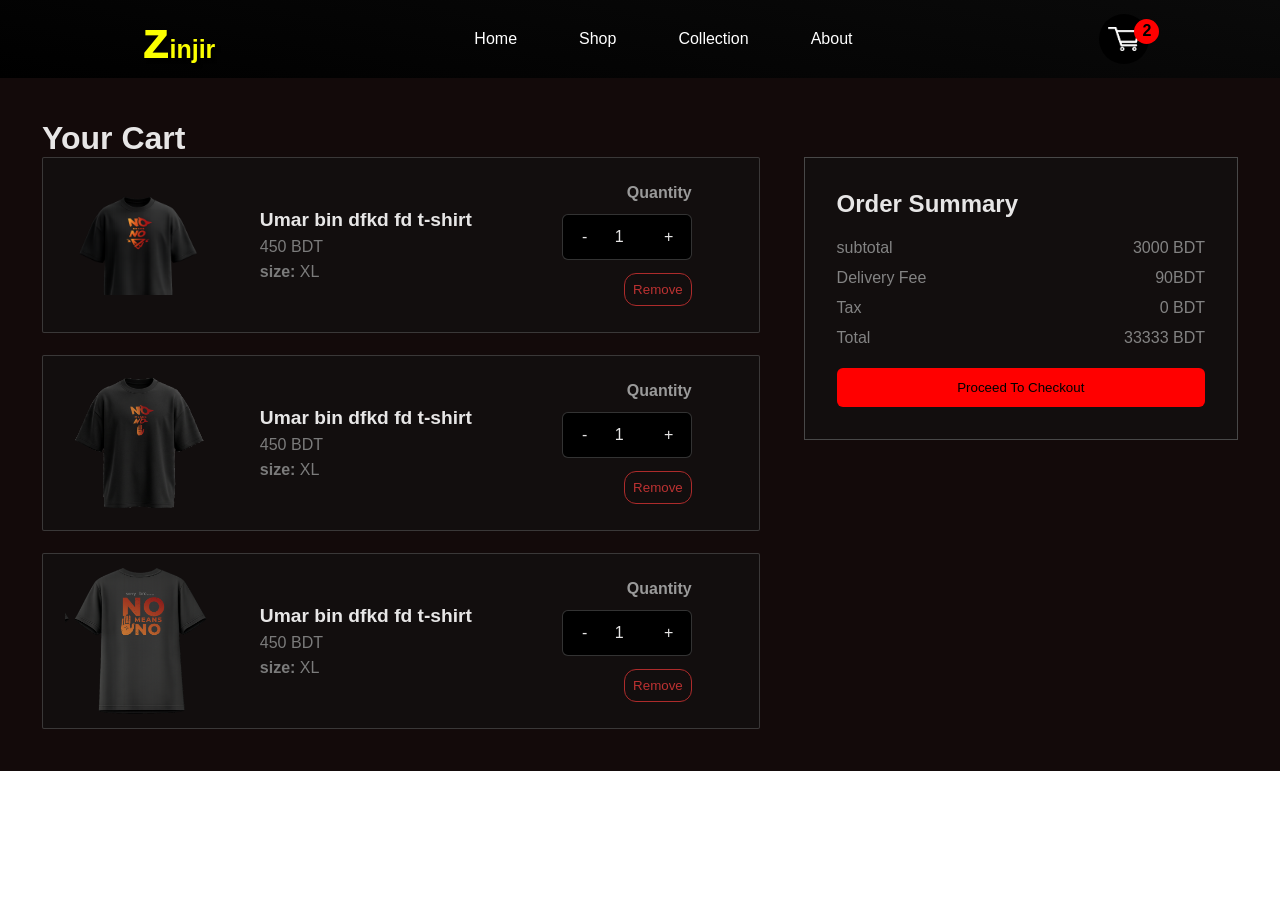
==== cart_page.html @ f82ce940 "Add the cart-page just design the layout of car-page" ====
<!DOCTYPE html>
<html lang="en">
<head>
    <meta charset="UTF-8">
    <meta name="viewport" content="width=device-width, initial-scale=1.0">
    <title>Jingra</title>
    <link rel="stylesheet" href="assets/css/base.css">
    <link rel="stylesheet" href="assets/css/header.css">
    
    <link rel="stylesheet" href="assets/css/cart-page.css">

</head>
<body>
    <header></header>
   <script src="components/header.js"></script>
       <!-- header ekhane thakbe -->


       <main>
 <h1>Your Cart</h1>


        <div class="cart-list-container">

        <div class="cart-list">
             
            <div class="card"><!--card start-->

                    <div class="image">
                        <img src="assets/images/ChatGPT Image May 12, 2026, 03_21_50 PM.png" alt="">
                    </div>

                    <div class="card-info">
                        <!-- left -->
                        <div class="card-info-up">
                            <h3 class="title">Umar bin dfkd fd  t-shirt</h3>
                            <div class="price">450 BDT</div>
                            <div class="size"><strong>size: </strong>XL</div>
                        </div>

                      <div class="card-info-dwn"><!---->


                                <!-- quantity-->
                         <div class="quantity">
                               <h4>Quantity</h4>
                                 <div class="q-wrapper">
                                    <button class="down">-</button>
                                    <input type="number" name="" id="" min="0" max="10" value="1">
                                    <button class="up">+</button>
                                       
                                 </div>
                              </div>

                               <button class="card-remove">Remove</button>
                        </div>

                    </div>

                </div> <!--card end-->



                 <div class="card"><!--card start-->

                    <div class="image">
                        <img src="assets/images/backchara8-3.png" alt="">
                    </div>

                    <div class="card-info">
                        <!-- left -->
                        <div class="card-info-up">
                            <h3 class="title">Umar bin dfkd fd  t-shirt</h3>
                            <div class="price">450 BDT</div>
                            <div class="size"><strong>size: </strong>XL</div>
                        </div>

                      <div class="card-info-dwn"><!---->


                                <!-- quantity-->
                         <div class="quantity">
                               <h4>Quantity</h4>
                                 <div class="q-wrapper">
                                    <button class="down">-</button>
                                    <input type="number" name="" id="" min="0" max="10" value="1">
                                    <button class="up">+</button>
                                       
                                 </div>
                              </div>

                               <button class="card-remove">Remove</button>
                        </div>

                    </div>

                </div> <!--card end-->




                 <div class="card"><!--card start-->

                    <div class="image">
                        <img src="assets/images/image1-89-6-2.png" alt="">
                    </div>

                    <div class="card-info">
                        <!-- left -->
                        <div class="card-info-up">
                            <h3 class="title">Umar bin dfkd fd  t-shirt</h3>
                            <div class="price">450 BDT</div>
                            <div class="size"><strong>size: </strong>XL</div>
                        </div>

                      <div class="card-info-dwn"><!---->


                                <!-- quantity-->
                         <div class="quantity">
                               <h4>Quantity</h4>
                                 <div class="q-wrapper">
                                    <button class="down">-</button>
                                    <input type="number" name="" id="" min="0" max="10" value="1">
                                    <button class="up">+</button>
                                       
                                 </div>
                              </div>

                               <button class="card-remove">Remove</button>
                        </div>

                    </div>

                </div> <!--card end-->



                




        </div> <!--cart-list end-->





        <div class="order-summary">
            <h2>Order Summary</h2>
    
            <div class="price-list">

                <div class="prices">
                    <span>subtotal</span>
                     <span>3000 BDT</span>
                </div >
                <div class="prices">
                    <span>Delivery Fee</span>
                    <span>90BDT</span>
                </div >
                <div class="prices">
                    <span>Tax</span>
                    <span>0 BDT</span>
                </div >

                <div class="prices">
                    <span>Total</span>
                    <span>33333 BDT</span>
                </div >
            </div>

            <button class="proceed">Proceed To Checkout</button>
        </div>

</div><!--container end-->


       </main>



       <script src="assets/js/cart-page.js"></script>
</body>
</html>
---- assets/css/base.css ----
*{
    padding:0;
    margin:0;
    box-sizing: border-box;
}

body{
    font-family: sans-serif;
    position: relative;
    max-width:100vw;
}
---- assets/css/header.css ----
header{
    display:flex;
    flex-direction: row;
    justify-content: space-around;
    align-items: center;
    width:100%;
    padding:0px 22px;
    /* border:1px solid red; */
    background:linear-gradient(10deg, rgb(0, 0, 0), rgb(10, 10, 10));
    color:rgb(255, 255, 255);
    /* position:sticky;
    height:100%;
    top:0px;
    left:0px;
    z-index: 99; */
    /* height:72px; */
}

.hero{
    /* order:2; */
    width:100%; 
    background: linear-gradient(-170deg, rgb(0, 0, 0), rgb(23, 23, 23));
    display:flex;
    /* height:257.6px; */
    justify-content: center;
    height: 20vh;
    padding:22px;
    /* position: absolute; */
    /* z-index: 1; */
    /* margin-top: 12px; */
    overflow: hidden;
}
.hero img{
    display:block;
    height:100%;
    width:auto;
    /* transform:translateY(-225px) ; */
}


header .logo-a{
     text-decoration: none;
     display: block;
  filter:drop-shadow(4px 4px 1px rgb(0, 0, 0))
}
header .logo{

    font-size:25px;
    font-weight:bold;
    font-family: sans-serif;
    padding:12px;
    line-height: 1;
    color:rgb(251, 255, 0);
    text-align: left;
}

/* .head-others{
    display:flex;
} */

header nav{
    display:flex;
    align-items: center;
    justify-content: center;
    gap:2px;
    height:100%;
    /* border:1px solid black; */
}
nav a{
    text-decoration: none;
   color:rgb(255, 255, 255);
    /* border:1px solid green; */
    display: inline-block;
    padding:10px 30px;
}
nav a:hover{
    background-color: rgba(142, 142, 142, 0.584);
}



.search{
    width: 20%;
    max-width: 310px;
    display:flex;
    justify-content: flex-start;
    position:relative;
    /* margin-bottom: 44px; */
}

.search input[type='search']{
    background:rgba(118, 118, 118, 0.352);
    width:100%;
    padding:10px 30px;
    font-size: 18px;
    border-radius: 52px;
    outline: none;
    border:none;
    color:white;
}
.search img{
    width:22px;
    position:absolute;
    right:3%;
    top:50%;
    transform: translateY(-50%);
}

.cart{
    /* border:1px solid white; */
    width:50px;
    height:50px;
    padding:9px;
    background-color: black;
    border-radius: 50%;
    display:flex;
    align-items: center;
    justify-content: center;
    cursor: pointer;
    transition: 0.3s;
    position: relative;
}
.cart:hover{
    background-color: rgba(166, 164, 164, 0.345);
    transform: scale(1.2);
}
.cart img{
    width:100%;
}

.cart .count-dis{
    position:absolute;
    top:10%;
    left: 70%;
    width:25px;
    height:25px;
    background-color: rgb(255, 0, 0);
    padding:3px ;
    border-radius: 50%;
    text-align: center;
    color:black;
    font-weight:bold;
}


@media all and (max-width:900px){
    


}




footer{
    padding:44px;
   text-align:center;
   background-color: black;
   color:white;
}
---- assets/css/cart-page.css ----
main{
   color: #e7e6e6;
    background-color: rgb(19, 10, 10);
    padding:42px;
}
.cart-list-container{
    
    display: flex;
    /* flex-direction: column; */
    gap:44px;
}



.cart-list{
    width:60%;
    display:flex;
    flex-direction: column;
    gap: 22px;
}

.card{
    text-decoration: none;
    display:flex;
    padding:12px 22px;
    /* flex-direction: column; */
    background: #12121290;
    width:100%;
    border-radius: 2px;
   border: 1px solid rgba(86, 86, 86, 0.591);
    overflow: hidden;
    transition:0.3s;

}


.card .image{
    height:150px;
    width:150px;
    overflow: hidden;
    display:flex;
    align-items: center;
    justify-content: center;
    
}
.card .image img{
    width:100%;
    /* height: 100%; */
    object-fit:contain;
    transition: 0.5s;
}




/* card-info */
.card-info{
   
    display:flex;
    align-items: space-between;
    justify-content: space-evenly;
    gap:45px;
    /* background-color: rgba(242, 242, 242, 0.1); */
    flex:1;
    /* border: 2px solid red; */
}

.card-info-up{
  display:flex;
  flex-direction: column;
  justify-content: center;
  gap:7px;
}
.title{
     font-size: 1.2em;
    font-weight:bold;
}
.card-info-up .price, .card-info-up .size{
    color:rgb(123, 123, 123);
}






.card-info-dwn{
    display: flex;
    flex-direction: column;
    align-items: flex-end;
    justify-content: space-evenly;
}

.card-remove{
    color:#bc3232;
    background:none;
    border:none;
    cursor:pointer;
    border:1px solid #ad2b2b;
    padding:8px;
    border-radius: 12px;
}
.card-remove:hover{
     color:#ef4444;
}

/* quantity count */

.quantity .q-wrapper {
    display:flex;
     border-radius: 6px;
     overflow: hidden;
     border:1px solid rgba(158, 158, 158, 0.321);
     width:fit-content;
     background: black;
     
}
.quantity h4{
    text-align: end;
    padding-bottom: 12px;
    color:rgb(154, 154, 154);
}
.quantity .q-wrapper button{
    width:44px;
    height: 44px;
    border:none;
    font-size: 16px;
    font-weight: 100;
    background: none;
    cursor:pointer;
     color: #e7e6e6;
}
.quantity .q-wrapper button:hover{
    background-color: #80808038;
}

input[type="number"]{
    outline: none;
    width:40px;
    text-align: center;
    border:none;
     font-size: 16px;
     background:none;
     color: #e7e6e6;
 }





 /* order-summary */

 .order-summary{
    padding:2em;
    display: flex;
    flex-direction: column;
    flex:1;
    gap:21px;
    background: #12121290;
    height: fit-content;
    border: 1px solid rgb(72, 72, 72);
 }
 .price-list{
    display:flex;
    flex-direction: column;
    gap:12px;
    width:100%;
 }
 .price-list .prices{
   width:100%;
    display: flex;
    justify-content: space-between;
    color:rgb(131, 131, 131);
 }
 .order-summary button{
    background:red;
    padding:12px;
    border:none;
    border-radius: 6px;
 }
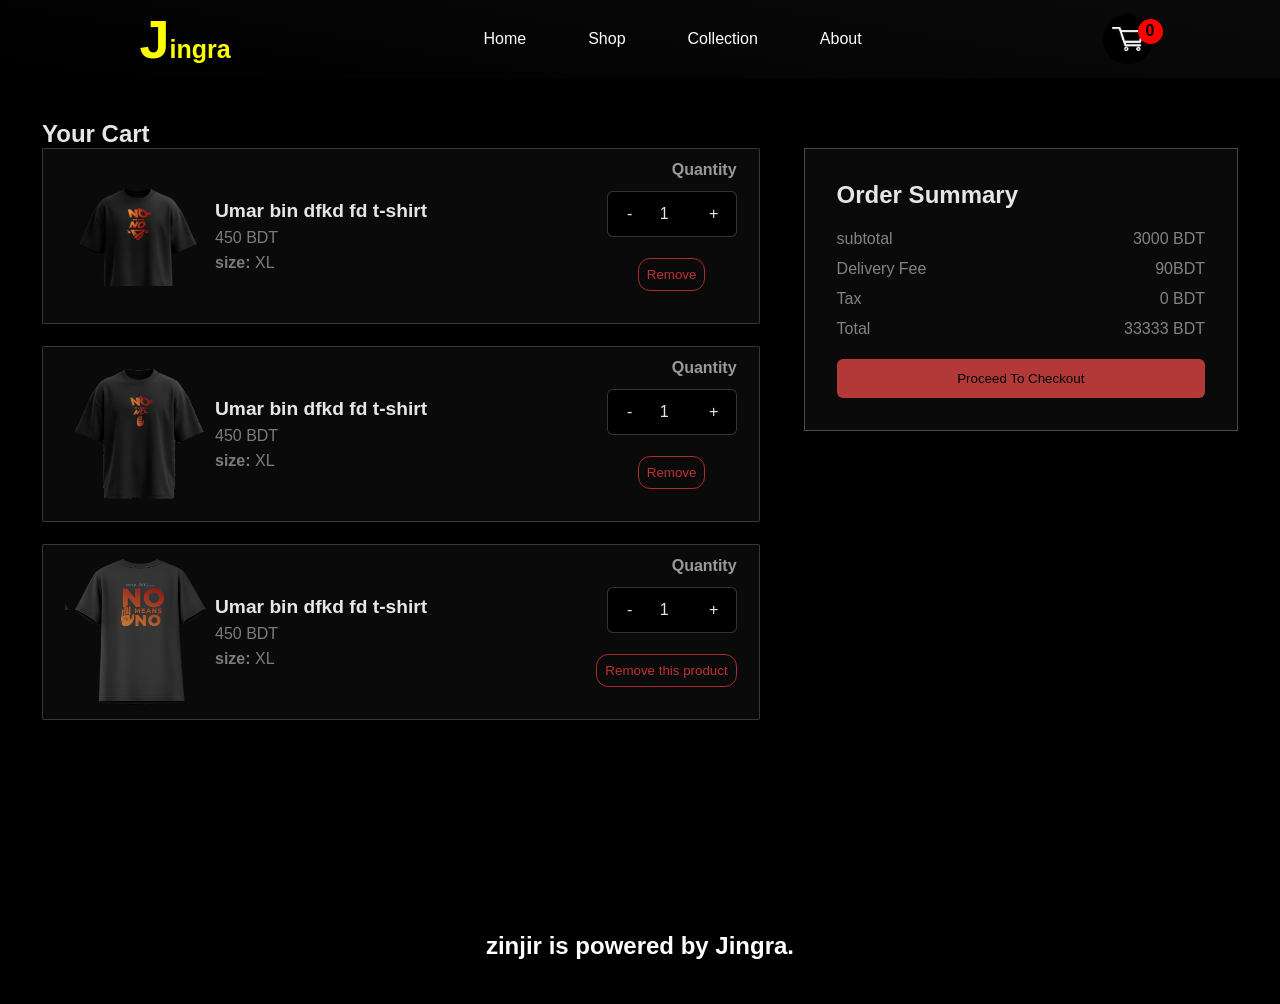
==== commit 7e747413: "cart page design ... add the cart page and make the layout design of it .." ====
--- a/cart_page.html
+++ b/cart_page.html
@@ -17,8 +17,9 @@
 
 
        <main>
+
+<section class="card-section visible-section">
  <h1>Your Cart</h1>
-
 
         <div class="cart-list-container">
 
@@ -127,26 +128,16 @@
                                  </div>
                               </div>
 
-                               <button class="card-remove">Remove</button>
+                               <button class="card-remove">Remove this product</button>
                         </div>
 
                     </div>
 
                 </div> <!--card end-->
-
-
-
-                
-
-
-
-
+              
         </div> <!--cart-list end-->
 
-
-
-
-
+<!-- order-summary -->
         <div class="order-summary">
             <h2>Order Summary</h2>
     
@@ -171,16 +162,121 @@
                 </div >
             </div>
 
-            <button class="proceed">Proceed To Checkout</button>
+            <button class="proceed-checkout">Proceed To Checkout</button>
         </div>
 
 </div><!--container end-->
+</section>
+
+
+
+
+
+
+<!--checkout section section -->
+ <section class="checkout-section ">
+
+    <h2>CHECKOUT</h2>
+    <p class="back-to-checkout-butt">←Back To Cart<p>
+
+    <div class="checkout-container"><!--checkout--container-->
+
+    <div class="form-cell"><!--parent-->
+       <!-- 1 -->
+       <div class="shipping-info">
+        <h3>01. Shipping Information</h3>
+           <form action="">
+             <div>
+                <label for="name">Full Name</label>
+                <input type="text" name="" id="name" placeholder="Your Name">
+             </div>
+
+             <div class="form-row"><!--row-->
+                <div>
+                <label for="phone">Phone Number</label>
+                <input type="tel" id="phone" placeholder="01XXXXXXXXXX">
+             </div>
+
+             <div>
+                <label for="city">City</label>
+                <select name="" id="city">
+                    <option value="">Dhaka</option>
+                    <option value="">narayanganj</option>
+                    <option value="">rajsahi</option>
+                </select>
+             </div>
+             
+             </div><!--row-->
+
+             <div>
+                <label for="address">Full Delivery Address</label>
+                <textarea name="" id="address" placeholder="Your Address"></textarea>
+             </div>
+
+           </form>
+       </div>
+
+       <!-- 2 -->
+        <div class="payment-meth-container">
+             <h3>02. Payment Method</h3>
+
+             <div>
+                <label for="cashon">
+                    <input type="radio" name="payment" id="cashon" checked>
+                    <p>Cash On Delivery (COD)</p>
+                </label>
+                <br>
+                <label for="bkash">
+                    <input type="radio" name="payment" id="bkash">
+                    <p>Bkash/Nagad Wallet</p>
+                </label>
+             </div>
+        </div>
+
+    </div>
+
+     <!-- more>>> -->
+      <div class="side-bar-cell">
+        <!-- order summary -->
+              <div class="order-summary">
+            <h2>Order Summary</h2>
+    
+            <div class="price-list">
+
+                <div class="prices">
+                    <span>subtotal</span>
+                     <span>3000 BDT</span>
+                </div >
+                <div class="prices">
+                    <span>Delivery Fee</span>
+                    <span>90BDT</span>
+                </div >
+                <div class="prices">
+                    <span>Tax</span>
+                    <span>0 BDT</span>
+                </div >
+
+                <div class="prices">
+                    <span>Total</span>
+                    <span>33333 BDT</span>
+                </div >
+            </div>
+
+            <button class="confirm-order">Confirm-Order</button>
+             </div>
+      </div>
+
+   </div><!--checkout end-->
+
+ </section>
 
 
        </main>
 
 
 
+       <script src="components/footer.js"></script>
        <script src="assets/js/cart-page.js"></script>
+      
 </body>
 </html>
--- a/assets/css/base.css
+++ b/assets/css/base.css
@@ -8,4 +8,5 @@
     font-family: sans-serif;
     position: relative;
     max-width:100vw;
+    background:rgb(234, 234, 234);
 }
--- a/assets/css/cart-page.css
+++ b/assets/css/cart-page.css
@@ -1,8 +1,9 @@
 
 main{
    color: #e7e6e6;
-    background-color: rgb(19, 10, 10);
+    background-color: #000000;
     padding:42px;
+    min-height: 90vh;
 }
 .cart-list-container{
     
@@ -90,6 +91,7 @@
     flex-direction: column;
     align-items: flex-end;
     justify-content: space-evenly;
+    margin-left:auto;
 }
 
 .card-remove{
@@ -100,6 +102,7 @@
     border:1px solid #ad2b2b;
     padding:8px;
     border-radius: 12px;
+    margin:auto;
 }
 .card-remove:hover{
      color:#ef4444;
@@ -135,7 +138,7 @@
     background-color: #80808038;
 }
 
-input[type="number"]{
+.quantity .q-wrapper input[type="number"]{
     outline: none;
     width:40px;
     text-align: center;
@@ -174,8 +177,143 @@
     color:rgb(131, 131, 131);
  }
  .order-summary button{
-    background:red;
+    background:rgb(179, 57, 57);
     padding:12px;
     border:none;
     border-radius: 6px;
+    cursor: pointer;
+ }
+ .order-summary button:hover{
+    background:#ee3131;
+ }
+
+
+
+
+
+
+ /* --checkout section ---*/
+
+  .checkout-section{
+    padding-top:33px;
+  }
+
+  .checkout-section h2{
+    margin-bottom: 44px;
+  }
+  .back-to-checkout-butt{
+     margin-bottom: 6px;
+     padding:8px;
+     cursor: pointer;
+  }
+
+  .checkout-container{
+    display: grid;
+    gap:44px;
+    grid-template-columns: 2fr 1.2fr;
+    /* border:1px solid red; */
+  }
+
+
+  /* form */
+  .form-cell{
+    width:100%;
+    display: flex;
+    flex-direction: column;
+  }
+  /* 1 */
+  .shipping-info{
+    margin-bottom: 33px;
+  }
+ .shipping-info form{
+   width:100%;
+   padding: 33px 0;
+ }
+
+ .shipping-info form div{
+    width:100%;
+    display:flex;
+    flex-direction: column;
+    gap:5px;
+    padding-bottom:16px;
+
+ }
+
+ form div label{
+    color:gray;
+ }
+ form div input,form div select{
+    background: #ffffff17;
+    outline: none;
+    border: none;
+    /* border:1px solid #fe5555; */
+    width:100%;
+    padding:14px 9px;
+    border:1px solid rgba(113, 113, 113, 0.197);
+    border-radius: 7px;
+    color:white;
+ }
+ 
+ form div textarea{
+    background: rgba(255, 255, 255, 0.136);
+    outline:none;
+    border:none;
+    height: 80px;
+    width:100%;
+    border-radius: 7px;
+    padding:14px;
+ }
+ form div input:focus, form div select:focus,form div textarea:focus{
+    border:1px solid red;
+ } 
+
+  .shipping-info form .form-row{
+    display: flex;
+    flex-direction: row;
+    gap:15px;
+    padding:0;
+ }
+
+
+ /* 2 */
+ .payment-meth-container > div{
+    display:flex;
+    flex-direction: column;
+    margin:16px 0;
+ }
+
+ .payment-meth-container div label{
+    display: flex;
+    padding:23px;
+    gap:12px;
+    background-color: #59575751;
+    border-radius: 12px;
+    accent-color: red;
+ }
+ 
+
+
+
+ /* --------animation hide -------- */
+ .checkout-section, .card-section{
+    display:none;
+    transition: 0.5s;
+     animation-name: sec_visi;
+    animation-duration: 0.3s;
+    animation-timing-function: linear;
+    animation-iteration-count: 1;
+ }
+ .visible-section{
+    display: block;
+ }
+
+ @keyframes sec_visi {
+    from{
+        opacity: 0;
+        transform: translateY(50px);
+    }
+    to{
+        opacity: 1;
+        transform: translateY(0px);
+    }
  }
